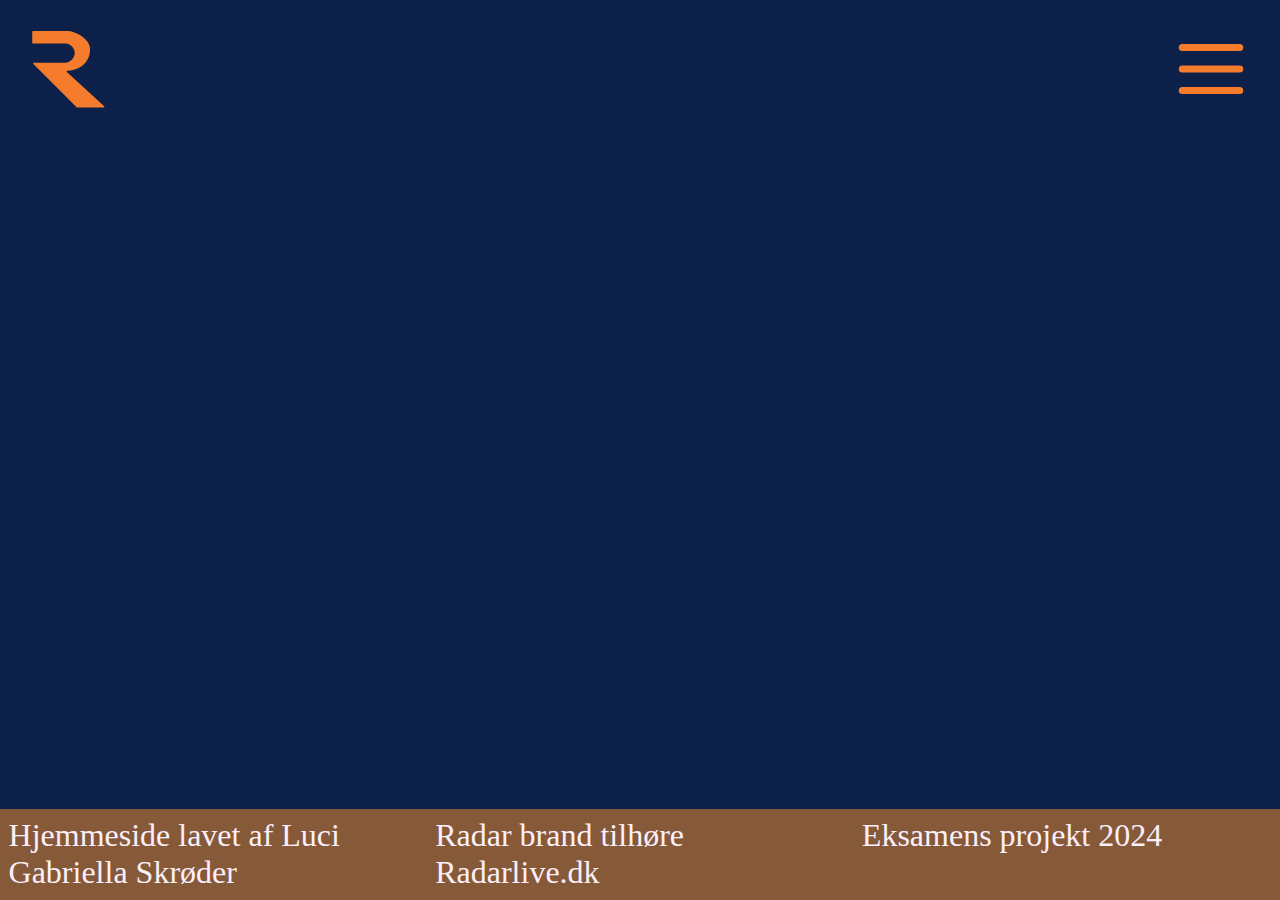
==== html/arbejd.html @ 08db101b "mere nav + foot" ====
<!DOCTYPE html>
<html lang="da">
<head>
    <meta charset="UTF-8">
    <meta name="viewport" content="width=device-width, initial-scale=1.0">
    <meta name="description" conten="Radar er et lille koncertsted hvor alt slags musik får mulighed for at udfolde sig.">
    <meta name="keywords" content="Radar, spillested, koncertsted, musik, band, bands, live musik, bar, koncert, koncerter, samlested">
    <link rel="icon" type="image/x-icon" href="../imgs/radar-logo.svg" alt="Radars logo, et orange R i en moderne stil, hvor rykken mangler">
    <link rel="stylesheet" href="../css/nav-foot.css">
    <link rel="stylesheet" href="../css/arbejd.css">
    <title>Radar</title>
</head>
<body>
    <header>
        <img class="logo" src="../imgs/radar-logo.svg" alt="Radars logo, et orange R i en moderne stil, hvor rykken mangler">
        <nav>
            <input type="checkbox" id="menu-bar" aria-label="Knap til at vise burgermenu">
            <label for="menu-bar"><img class="burgermenu" src="../imgs/burger-menu-svgrepo-com.svg" alt="Tre streger der åbner menuen"></label>
            <ul>
                <li><a href="#">Events</a>
                    <ul>
                        <li><a href=""></a>Event kalender</li>
                    </ul>
                </li>
                <li><a href="#">Shop</a></li>
                <li><a href="#">Om os</a>
                    <ul>
                        <li><a href=""></a>Kontakt oplysninger</li>
                        <li><a href=""></a>Anmeldelser</li>
                    </ul>
                </li>
                <li><a href="#">Arbejd med Radar</a>
                    <ul>
                        <li><a href=""></a>Nyt band</li>
                        <li><a href=""></a>Samarbejde</li>
                        <li><a href=""></a>De frivillige</li>
                    </ul>
                </li>
            </ul>
        </nav>
    </header>
    <main>

    </main>
    <footer>
        <ul>
            <li>Hjemmeside lavet af Luci Gabriella Skrøder</li>
            <li>Radar brand tilhøre Radarlive.dk</li>
            <li>Eksamens projekt 2024</li>
        </ul>
    </footer>
</body>
</html>
---- css/nav-foot.css ----
* {
    margin: 0;
    padding: 0;
    box-sizing: border-box;
}

body {
    background-color: #0C204A;
    display: flex;
    flex-direction: column;
    min-height: 100vh;
}

:root {
    --green: #94B688;
    --background: #0C204A;
    --grey: #454851;
    --white: #FBEFF9;
    --contrast: #F78B38;
    --red: #B03B39;
    --ligthred: #D95D41;
    --warm: #DE9334;
    --yellow: #E4B44C;
    --brown: #865A39;
}

header {
    display: flex;
    flex-direction: row;
}

.logo {
    position: absolute;
    top: 0;
    left: 0;
    margin: 2%;
    height: 2.8rem;
}

#navbox {
    display: none;
}

nav {
    width: 100%;
}

nav ul {
    display: none;
}

input {
    display: none;
}

.burgermenu {
    position: absolute;
    top: 0;
    right: 0;
    margin: 2%;
    width: 3rem;
}

#menu-bar:checked ~ ul {
    display: flex;
    flex-direction: column;
    align-items: flex-end;
    margin-top: 4rem;
    list-style: none;
}

#menu-bar:checked ~ ul li {
    background-color: rgba(0, 0, 0, 0.5);
    margin: 1% 1%;
    padding: 0.5rem;
    width: 45%;
    text-align: center;
}

#menu-bar:checked ~ ul li a {
    text-decoration: none;
    color: var(--contrast);
    font-size: 2rem;
}

#menu-bar ul li:focus-within > ul,
#menu-bar ul li:hover > ul {
    display: block;
}

footer {
    background-color: #865A39;
    margin-top: auto;
}

footer ul {
    display: grid;
    grid-template-columns: 1fr 1fr 1fr;
    list-style: none;
}

footer ul li {
    text-wrap: wrap;
    color: #FBEFF9;
    padding: 6%;
    font-size: 1rem;
}


@media only screen and (min-width: 540px) {

    .logo {
        height: 3.1rem;
    }

    .burgermenu {
        width: 3.3rem;
    }

    #menu-bar:checked ~ ul li a {
        font-size: 1.4rem;
    }
    
    footer ul li {
        padding: 2%;
    }
}

@media only screen and (min-width: 768px) and (orientation: portrait) {

    .logo {
        height: 5.1rem;
    }

    .burgermenu {
        width: 5.3rem;
    }

    #menu-bar:checked ~ ul {
        margin-top: 6rem;
    }

    #menu-bar:checked ~ ul li a {
        font-size: 2.4rem;
    }

    footer ul li {
        font-size: 2rem;
    }   
}

@media only screen and (min-width: 1024px) {
    
    .logo {
        height: 5.3rem;
    }

    .burgermenu {
        width: 5.4rem;
    }

    #menu-bar:checked ~ ul {
        margin-top: 6.2rem;
    }

    #menu-bar:checked ~ ul li a {
        font-size: 2.4rem;
    }

    footer ul li {
        font-size: 2rem;
    }   
}

@media only screen and (min-width: 1300px) {
    
    #navbox {
        display: block;
        width: 65vw;
        height: 5rem;
        position: absolute;
        top: 0;
        right: 0;
        z-index: -1;
        background: linear-gradient(38deg, var(--background) 11ch, var(--contrast) 11ch);
    }

    label {
        display: none;
    }

    nav ul {
        display: flex;
        flex-direction: row !important;
        list-style: none;
        justify-content: flex-end;
        align-items: center;
    }

    nav ul li {
       padding: 0 1rem;
       margin-top: 1rem;
    }

    nav ul li a {
        text-decoration: none;
        color: #2b2d31;
        font-size: 2.5rem;
        display: block;
        width: 100%;
    }

    nav ul li ul {
        display: none;
    }
}
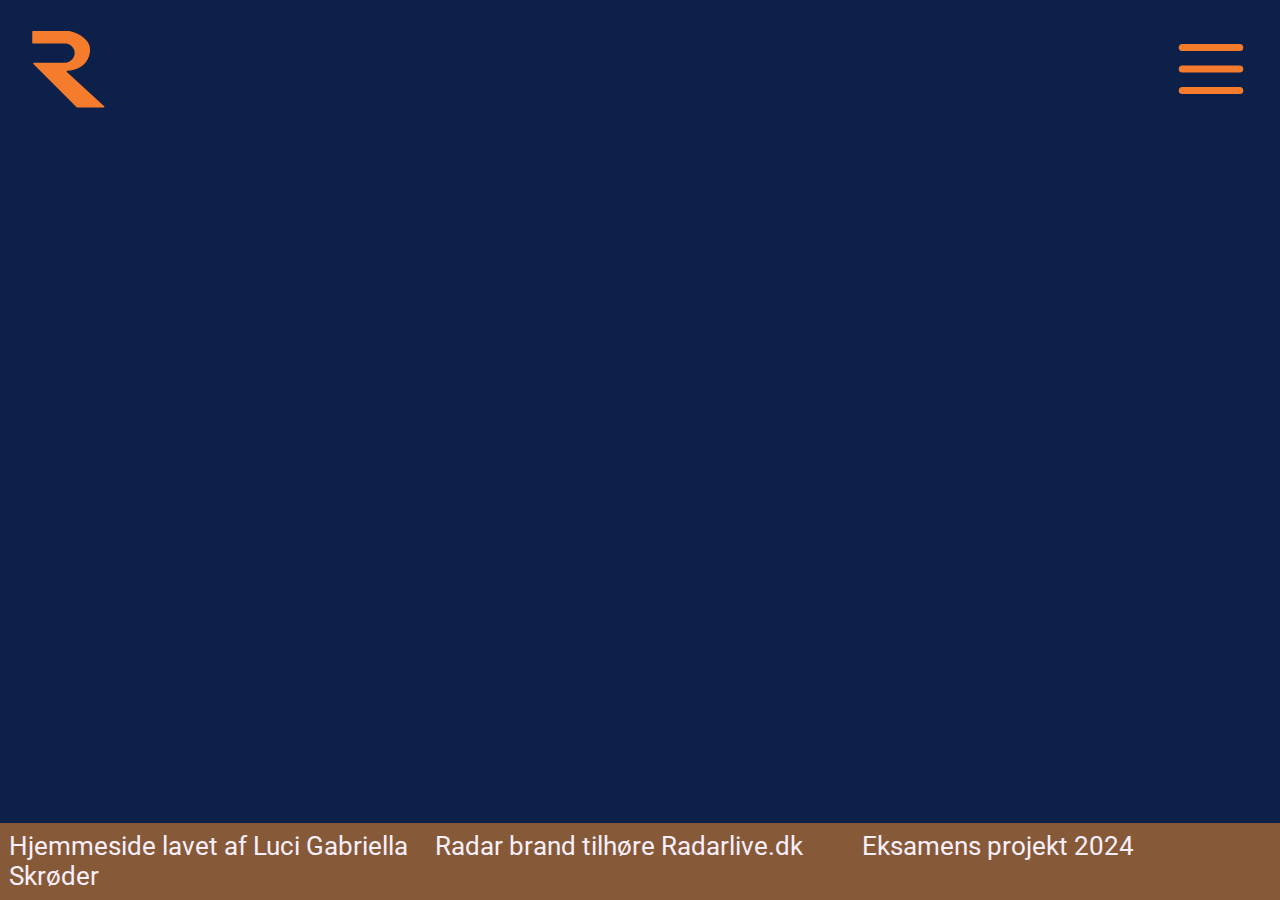
==== commit 5dc6a521: "title" ====
--- a/html/arbejd.html
+++ b/html/arbejd.html
@@ -6,6 +6,9 @@
     <meta name="description" conten="Radar er et lille koncertsted hvor alt slags musik får mulighed for at udfolde sig.">
     <meta name="keywords" content="Radar, spillested, koncertsted, musik, band, bands, live musik, bar, koncert, koncerter, samlested">
     <link rel="icon" type="image/x-icon" href="../imgs/radar-logo.svg" alt="Radars logo, et orange R i en moderne stil, hvor rykken mangler">
+    <link rel="preconnect" href="https://fonts.googleapis.com">
+    <link rel="preconnect" href="https://fonts.gstatic.com" crossorigin>
+    <link href="https://fonts.googleapis.com/css2?family=Roboto:ital@0;1&display=swap" rel="stylesheet">
     <link rel="stylesheet" href="../css/nav-foot.css">
     <link rel="stylesheet" href="../css/arbejd.css">
     <title>Radar</title>
--- a/css/nav-foot.css
+++ b/css/nav-foot.css
@@ -2,6 +2,7 @@
     margin: 0;
     padding: 0;
     box-sizing: border-box;
+    font-family: "Roboto", sans-serif;
 }
 
 body {
@@ -168,7 +169,7 @@
     }
 
     footer ul li {
-        font-size: 2rem;
+        font-size: 1.6rem;
     }   
 }
 
@@ -176,13 +177,13 @@
     
     #navbox {
         display: block;
-        width: 65vw;
+        width: 67vw;
         height: 5rem;
         position: absolute;
         top: 0;
         right: 0;
         z-index: -1;
-        background: linear-gradient(38deg, var(--background) 11ch, var(--contrast) 11ch);
+        background: linear-gradient(38deg, var(--background) 11ch, var(--contrast) 11.1ch);
     }
 
     label {
@@ -205,7 +206,7 @@
     nav ul li a {
         text-decoration: none;
         color: #2b2d31;
-        font-size: 2.5rem;
+        font-size: 2.3rem;
         display: block;
         width: 100%;
     }
@@ -213,4 +214,24 @@
     nav ul li ul {
         display: none;
     }
-}+
+    footer ul li {
+        font-size: 1.5rem;
+    }  
+}
+
+@media only screen and (min-width: 1600px) {
+
+    .logo {
+        height: 6rem;
+    }
+
+    nav ul li {
+        padding: 0 2.6rem;
+    }
+
+    footer ul li {
+        font-size: 1.75rem;
+        margin: 0.5rem 0;
+    }
+}
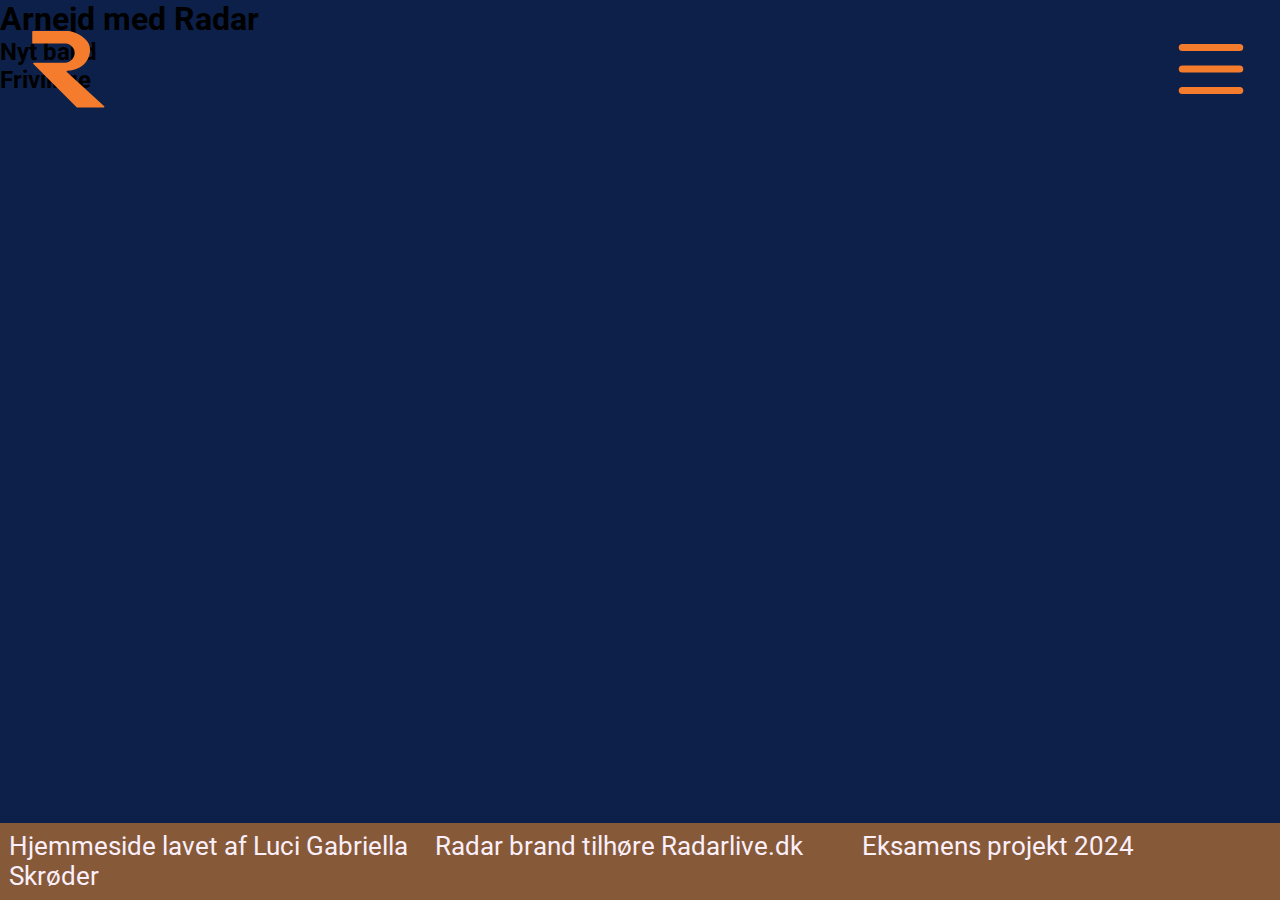
==== commit e81ec21c: "prep" ====
--- a/html/arbejd.html
+++ b/html/arbejd.html
@@ -3,7 +3,7 @@
 <head>
     <meta charset="UTF-8">
     <meta name="viewport" content="width=device-width, initial-scale=1.0">
-    <meta name="description" conten="Radar er et lille koncertsted hvor alt slags musik får mulighed for at udfolde sig.">
+    <meta name="description" content="Radar er et lille koncertsted hvor alt slags musik får mulighed for at udfolde sig.">
     <meta name="keywords" content="Radar, spillested, koncertsted, musik, band, bands, live musik, bar, koncert, koncerter, samlested">
     <link rel="icon" type="image/x-icon" href="../imgs/radar-logo.svg" alt="Radars logo, et orange R i en moderne stil, hvor rykken mangler">
     <link rel="preconnect" href="https://fonts.googleapis.com">
@@ -15,35 +15,29 @@
 </head>
 <body>
     <header>
-        <img class="logo" src="../imgs/radar-logo.svg" alt="Radars logo, et orange R i en moderne stil, hvor rykken mangler">
+        <a href="../index.html"><img class="logo" src="../imgs/radar-logo.svg" alt="Radars logo, et orange R i en moderne stil, hvor rykken mangler"></a>
+        <aside id="navbox"></aside>
         <nav>
             <input type="checkbox" id="menu-bar" aria-label="Knap til at vise burgermenu">
             <label for="menu-bar"><img class="burgermenu" src="../imgs/burger-menu-svgrepo-com.svg" alt="Tre streger der åbner menuen"></label>
             <ul>
-                <li><a href="#">Events</a>
-                    <ul>
-                        <li><a href=""></a>Event kalender</li>
-                    </ul>
-                </li>
-                <li><a href="#">Shop</a></li>
-                <li><a href="#">Om os</a>
-                    <ul>
-                        <li><a href=""></a>Kontakt oplysninger</li>
-                        <li><a href=""></a>Anmeldelser</li>
-                    </ul>
-                </li>
-                <li><a href="#">Arbejd med Radar</a>
-                    <ul>
-                        <li><a href=""></a>Nyt band</li>
-                        <li><a href=""></a>Samarbejde</li>
-                        <li><a href=""></a>De frivillige</li>
-                    </ul>
-                </li>
+                <li><a href="events.html">Events</a></li>
+                <li><a href="shop.html">Shop</a></li>
+                <li><a href="om.html">Om os</a></li>
+                <li><a href="arbejd.html">Arbejd med Radar</a></li>
             </ul>
         </nav>
     </header>
     <main>
-
+        <h1>Arnejd med Radar</h1>
+        <section>
+            <h2>Nyt band</h2>
+            <p></p>
+        </section>
+        <section>
+            <h2>Frivillige</h2>
+            <p></p>
+        </section>
     </main>
     <footer>
         <ul>
--- a/css/nav-foot.css
+++ b/css/nav-foot.css
@@ -9,6 +9,10 @@
     background-color: #0C204A;
     display: flex;
     flex-direction: column;
+    min-height: 100vh;
+}
+
+main {
     min-height: 100vh;
 }
 
@@ -68,10 +72,13 @@
     align-items: flex-end;
     margin-top: 4rem;
     list-style: none;
+    position: absolute;
+    width: 100%;
+    z-index: 10;
 }
 
 #menu-bar:checked ~ ul li {
-    background-color: rgba(0, 0, 0, 0.5);
+    background-color: rgba(0, 0, 0, 0.8);
     margin: 1% 1%;
     padding: 0.5rem;
     width: 45%;
@@ -92,6 +99,11 @@
 footer {
     background-color: #865A39;
     margin-top: auto;
+    position: fixed;
+    bottom: 0;
+    left: 0;
+    width: 100%;
+    z-index: 10;
 }
 
 footer ul {
@@ -146,7 +158,7 @@
     }
 
     footer ul li {
-        font-size: 2rem;
+        font-size: 1.6rem;
     }   
 }
 
@@ -231,7 +243,6 @@
     }
 
     footer ul li {
-        font-size: 1.75rem;
         margin: 0.5rem 0;
     }
 }
--- a/css/arbejd.css
+++ b/css/arbejd.css
@@ -0,0 +1,12 @@
+:root {
+    --green: #94B688;
+    --background: #0C204A;
+    --grey: #454851;
+    --white: #FBEFF9;
+    --contrast: #F78B38;
+    --red: #B03B39;
+    --ligthred: #D95D41;
+    --warm: #DE9334;
+    --yellow: #E4B44C;
+    --brown: #865A39;
+}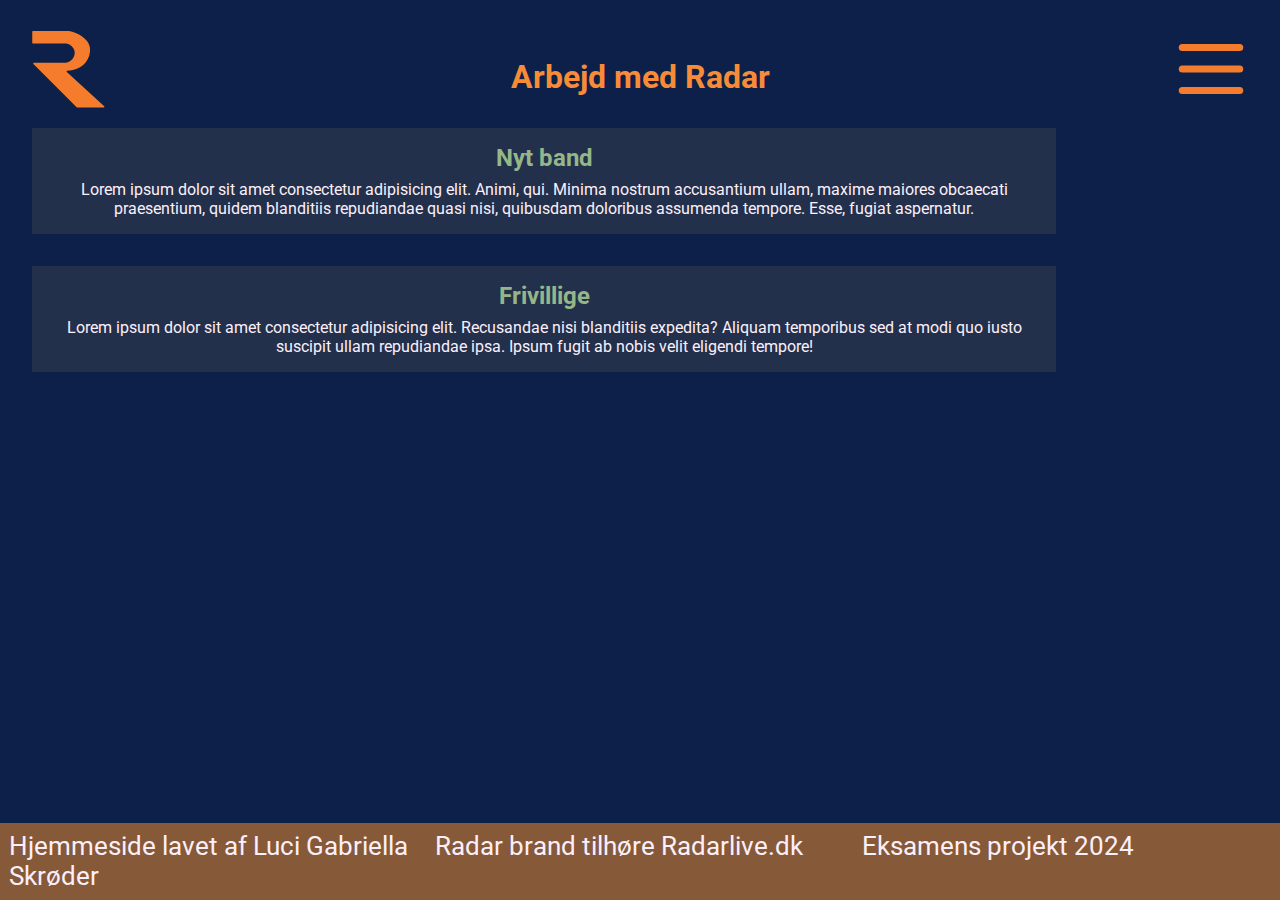
==== commit 9ff1977d: "arbejd fyld" ====
--- a/html/arbejd.html
+++ b/html/arbejd.html
@@ -29,14 +29,14 @@
         </nav>
     </header>
     <main>
-        <h1>Arnejd med Radar</h1>
+        <h1>Arbejd med Radar</h1>
         <section>
             <h2>Nyt band</h2>
-            <p></p>
+            <p>Lorem ipsum dolor sit amet consectetur adipisicing elit. Animi, qui. Minima nostrum accusantium ullam, maxime maiores obcaecati praesentium, quidem blanditiis repudiandae quasi nisi, quibusdam doloribus assumenda tempore. Esse, fugiat aspernatur.</p>
         </section>
         <section>
             <h2>Frivillige</h2>
-            <p></p>
+            <p>Lorem ipsum dolor sit amet consectetur adipisicing elit. Recusandae nisi blanditiis expedita? Aliquam temporibus sed at modi quo iusto suscipit ullam repudiandae ipsa. Ipsum fugit ab nobis velit eligendi tempore!</p>
         </section>
     </main>
     <footer>
--- a/css/arbejd.css
+++ b/css/arbejd.css
@@ -9,4 +9,29 @@
     --warm: #DE9334;
     --yellow: #E4B44C;
     --brown: #865A39;
+}
+
+h1 {
+    text-align: center;
+    color: #F78B38;
+    margin-top: 3.6rem;
+}
+
+section {
+    width: 80%;
+    margin-left: auto;
+    margin-right: auto;
+    text-align: center;
+    margin: 2rem;
+    padding: 1rem;
+    background-color: rgba(69, 72, 81, 0.4);
+}
+
+h2 {
+    color: #94B688;
+    padding-bottom: 0.5rem;
+}
+
+p {
+    color: #FBEFF9;
 }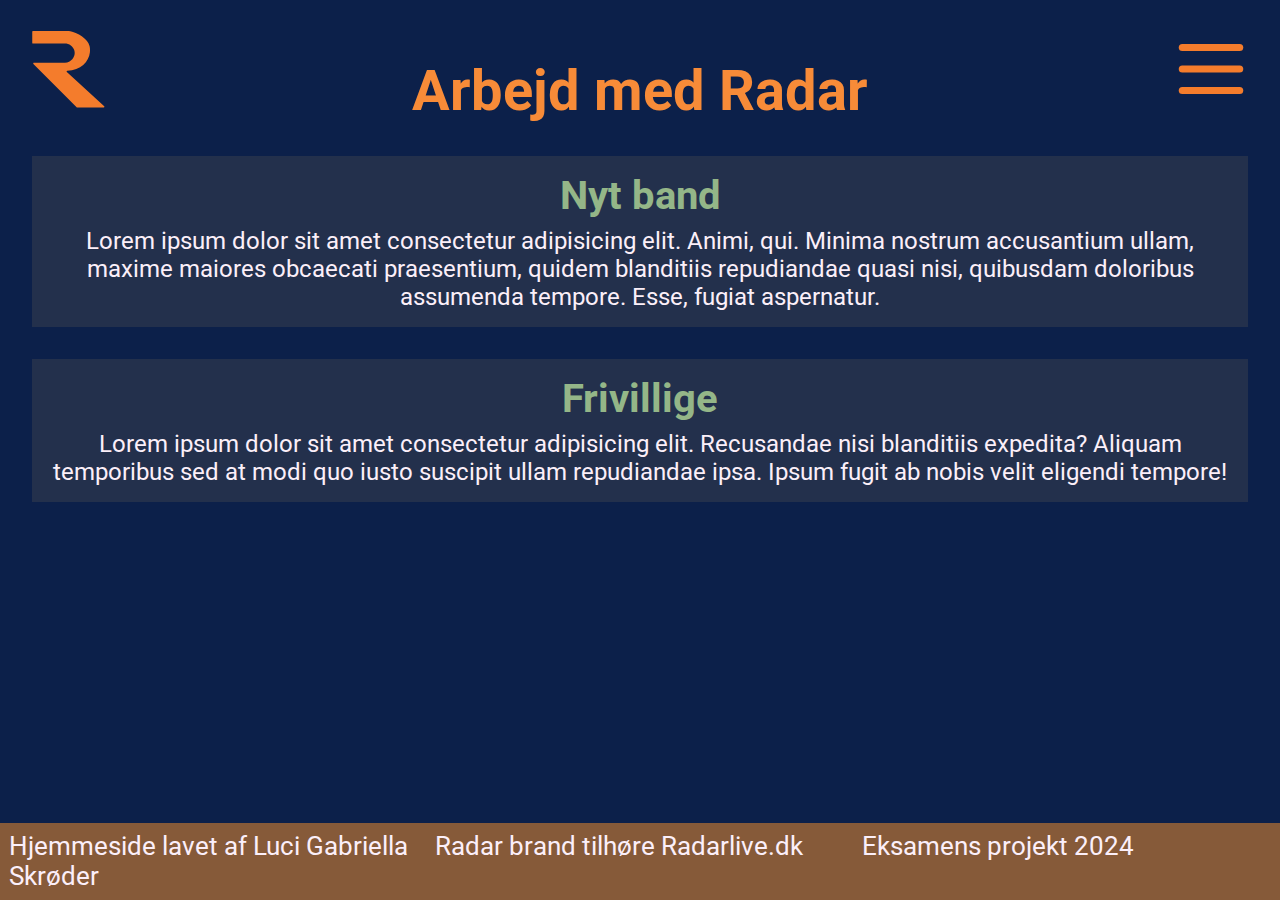
==== commit 88433332: "validation" ====
--- a/html/arbejd.html
+++ b/html/arbejd.html
@@ -5,7 +5,7 @@
     <meta name="viewport" content="width=device-width, initial-scale=1.0">
     <meta name="description" content="Radar er et lille koncertsted hvor alt slags musik får mulighed for at udfolde sig.">
     <meta name="keywords" content="Radar, spillested, koncertsted, musik, band, bands, live musik, bar, koncert, koncerter, samlested">
-    <link rel="icon" type="image/x-icon" href="../imgs/radar-logo.svg" alt="Radars logo, et orange R i en moderne stil, hvor rykken mangler">
+    <link rel="icon" type="image/x-icon" href="../imgs/radar-logo.svg">
     <link rel="preconnect" href="https://fonts.googleapis.com">
     <link rel="preconnect" href="https://fonts.gstatic.com" crossorigin>
     <link href="https://fonts.googleapis.com/css2?family=Roboto:ital@0;1&display=swap" rel="stylesheet">
--- a/css/arbejd.css
+++ b/css/arbejd.css
@@ -18,9 +18,6 @@
 }
 
 section {
-    width: 80%;
-    margin-left: auto;
-    margin-right: auto;
     text-align: center;
     margin: 2rem;
     padding: 1rem;
@@ -34,4 +31,29 @@
 
 p {
     color: #FBEFF9;
+}
+
+@media only screen and (min-width: 768px) {
+    h1 {
+        font-size: 3.5rem;
+    }
+
+    h2 {
+        font-size: 2.5rem;
+    }
+
+    p {
+        font-size: 1.5rem;
+    }
+}
+
+@media only screen and (min-width: 1300px) {
+    h1 {
+        text-align: left;
+        margin-left: 8rem;
+    }
+
+    section {
+        margin: 3.5rem;
+    }
 }